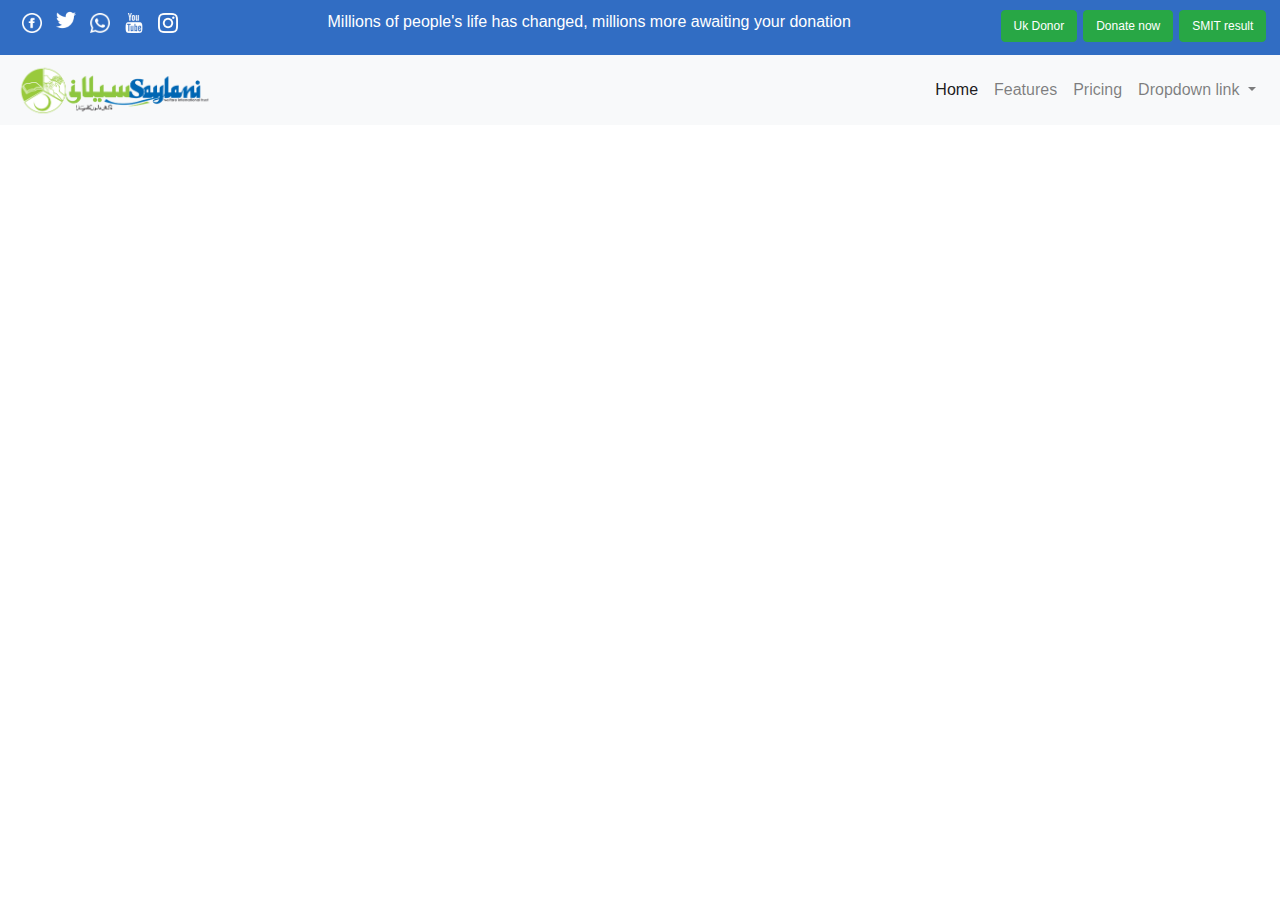
==== index.html @ 1afe6024 "Add files via upload" ====
<!DOCTYPE html>
<html lang="en">
<head>
    <meta charset="UTF-8">
    <meta name="viewport" content="width=device-width, initial-scale=1.0">
    <link rel="stylesheet" href="https://maxcdn.bootstrapcdn.com/bootstrap/4.0.0/css/bootstrap.min.css" integrity="sha384-Gn5384xqQ1aoWXA+058RXPxPg6fy4IWvTNh0E263XmFcJlSAwiGgFAW/dAiS6JXm" crossorigin="anonymous">
    <script src="https://code.jquery.com/jquery-3.2.1.slim.min.js" integrity="sha384-KJ3o2DKtIkvYIK3UENzmM7KCkRr/rE9/Qpg6aAZGJwFDMVNA/GpGFF93hXpG5KkN" crossorigin="anonymous"></script>
    <script src="https://cdnjs.cloudflare.com/ajax/libs/popper.js/1.12.9/umd/popper.min.js" integrity="sha384-ApNbgh9B+Y1QKtv3Rn7W3mgPxhU9K/ScQsAP7hUibX39j7fakFPskvXusvfa0b4Q" crossorigin="anonymous"></script>
    <script src="https://maxcdn.bootstrapcdn.com/bootstrap/4.0.0/js/bootstrap.min.js" integrity="sha384-JZR6Spejh4U02d8jOt6vLEHfe/JQGiRRSQQxSfFWpi1MquVdAyjUar5+76PVCmYl" crossorigin="anonymous"></script>
   <link rel="stylesheet" href="style.css">
    <title>Document</title>
</head>
<body>
        <!-- Header strip -->
        <div class="header-strip row">
            <div class="col col-sm-3 col-md-3 col-lg-3  col-xl-3 social-icons" >
               <div>
                <img src="images/facebook wh.png" alt="Saylani Facebook link">
               </div>
                <img src="images/twitter wh.png" alt="Saylani twitter link">
               <div>
                <img src="images/whatsapp wh.png" alt="Saylani whatsapp link">    
               </div>
               <div>
                <img src="images/youtube wh.png" alt="Saylani youtube link">
               </div>
               <div>
                <img src="images/instagram wh.png" alt="Saylani instagram link">
               </div>
            
            </div>
    
            <div class="col col-sm-6 col-md-6 col-lg-6  col-xl-6">
                <P>
                    Millions of people's life has changed, millions more awaiting your donation
                </P>
    
            </div>
    
            <div class="col col-sm-3 col-md-3 col-lg-3  col-xl-3 buttons">
                <div>
                    <a target="_blank" href="https://www.saylaniwelfare.com/UK-Ramzan" class="btn btn-success"> Uk Donor</a>
                </div>
                <div>
                    <a target="_blank" href="https://www.saylaniwelfare.com/Online-Sadqah" class="btn btn-success">Donate now</a>
                </div>
                <div>
                    <a  target="_blank" href="https://www.saylaniwelfare.com/result" class="btn btn-success">SMIT result</a>
                </div>
            </div>       
        </div>
        <!-- navigation bar -->
<nav class="navbar navbar-expand-lg navbar-light bg-light">
 <img class="Logo" src="images/Saylani-logo.png" alt="Saylani-logo">
  <div class="collapse navbar-collapse" id="navbarNavDropdown">
    <ul class="navbar-nav ml-auto">
      <li class="nav-item active">
        <a class="nav-link" href="#">Home <span class="sr-only">(current)</span></a>
      </li>
      <li class="nav-item">
        <a class="nav-link" href="#">Features</a>
      </li>
      <li class="nav-item">
        <a class="nav-link" href="#">Pricing</a>
      </li>
      <li class="nav-item dropdown">
        <a class="nav-link dropdown-toggle" href="#" id="navbarDropdownMenuLink" data-toggle="dropdown" aria-haspopup="true" aria-expanded="false">
          Dropdown link
        </a>                
        <div class="dropdown-menu" aria-labelledby="navbarDropdownMenuLink1">
            
                <a class="nav-link dropdown-toggle" href="#" id="navbarDropdownMenuLink1" data-toggle="dropdown" aria-haspopup="true" aria-expanded="false">
                  Dropdown link
                </a>                
                <div class="dropdown-menu" aria-labelledby="navbarDropdownMenuLink">
                  <a class="dropdown-item" href="#">hjhj</a>  
                  <a class="dropdown-item" href="#"> fgg</a>
                  <a class="dropdown-item" href="#">  ghgjhgh</a>
                </div>
              
            <a class="dropdown-item" href="#">Action</a>  
            <a class="dropdown-item" href="#">Another action</a>
          <a class="dropdown-item" href="#">Something else here</a>
        </div>
      </li>
    </ul>
  </div>
</nav>
</body>
</html>
---- style.css ----
*{
    margin: 0px ;
    padding: 0px;
}
.header-strip {
    color: white;
    background-color: #316dc3;
    padding-top: 10px;
    padding-bottom: 5px;
}
.social-icons{
    display: flex;
    padding: 0px 10px 0px 30px;
    /* justify-content: space-between; */
  

}
.social-icons img{
    width: 20px;
    height: 20px;
    margin: 0px 7px 0px 7px;
}
.buttons{
    display: flex;
    padding: 0px 10px 0px 30px;
    flex-wrap: wrap;
}
.btn{
    font-size: 12px;
    margin: 0px 3px;
}
.Logo{
    height: 50pxpx;
    width: 200px;

}
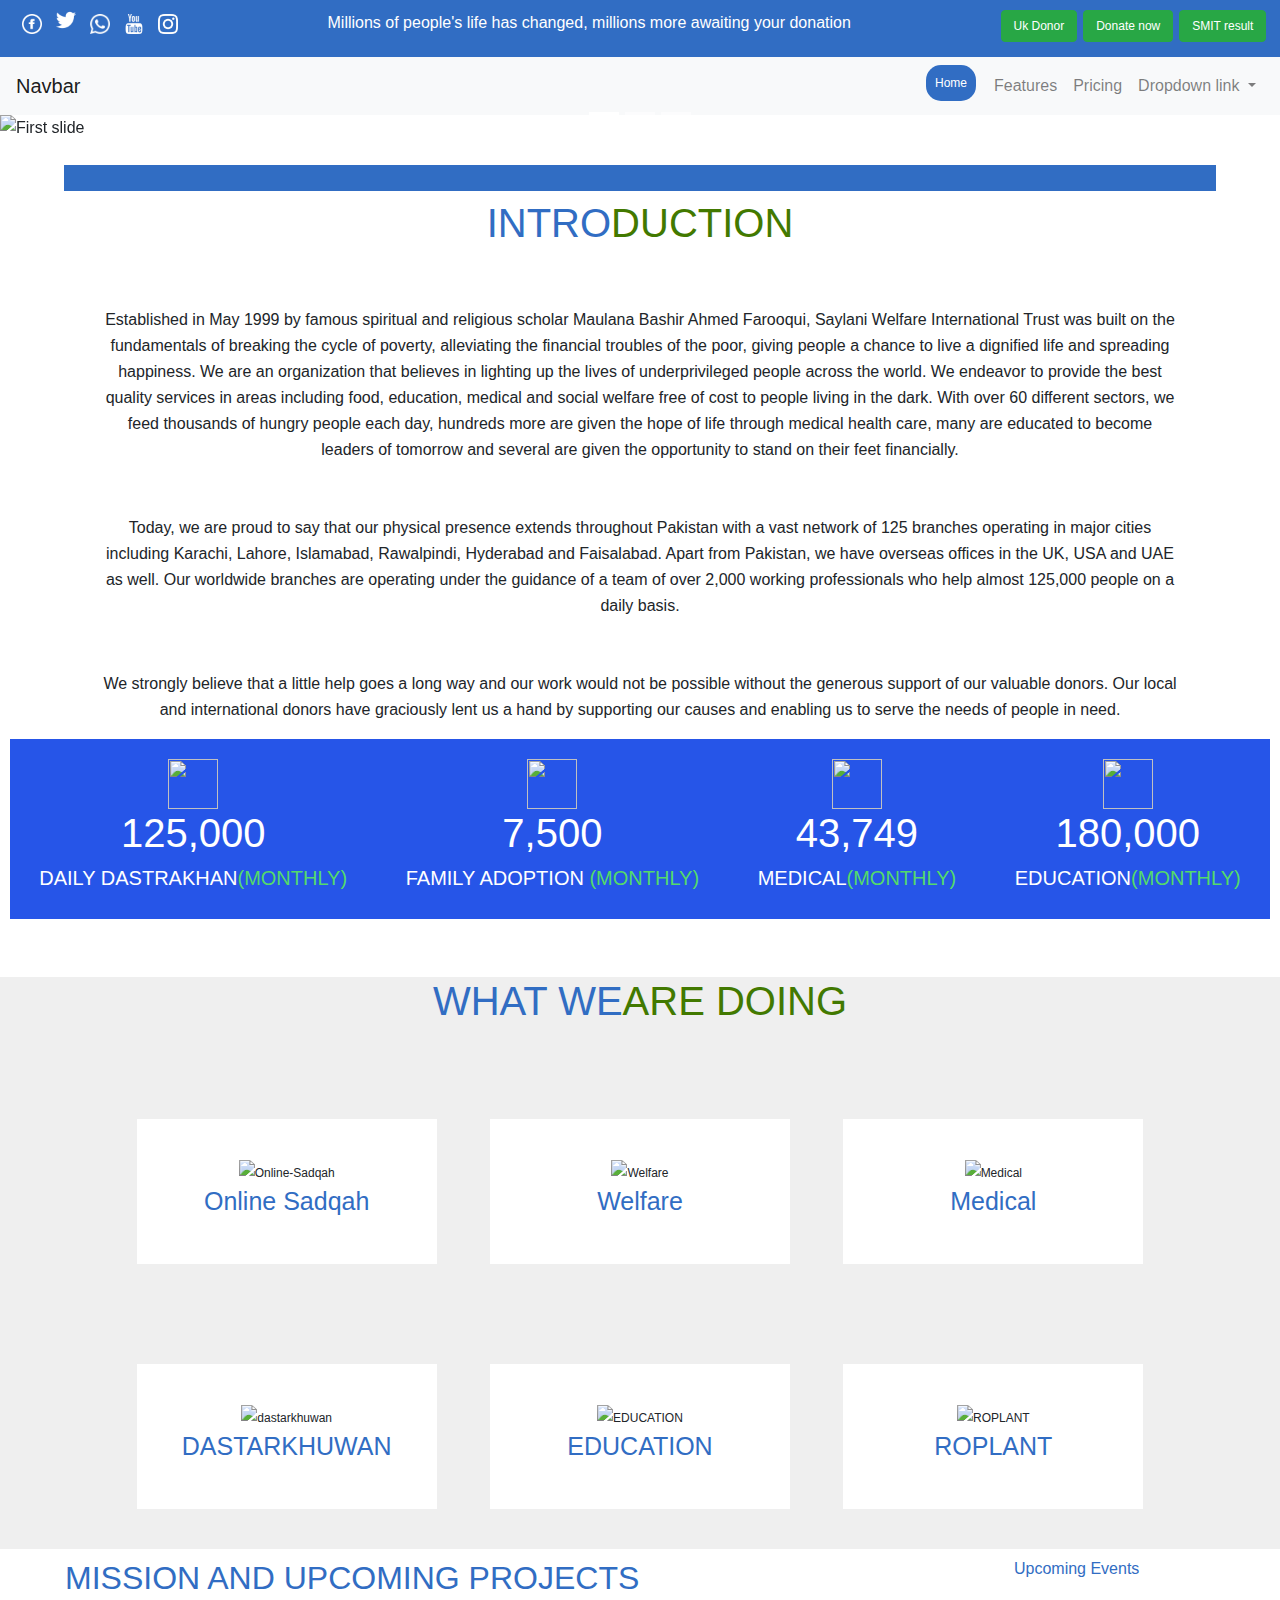
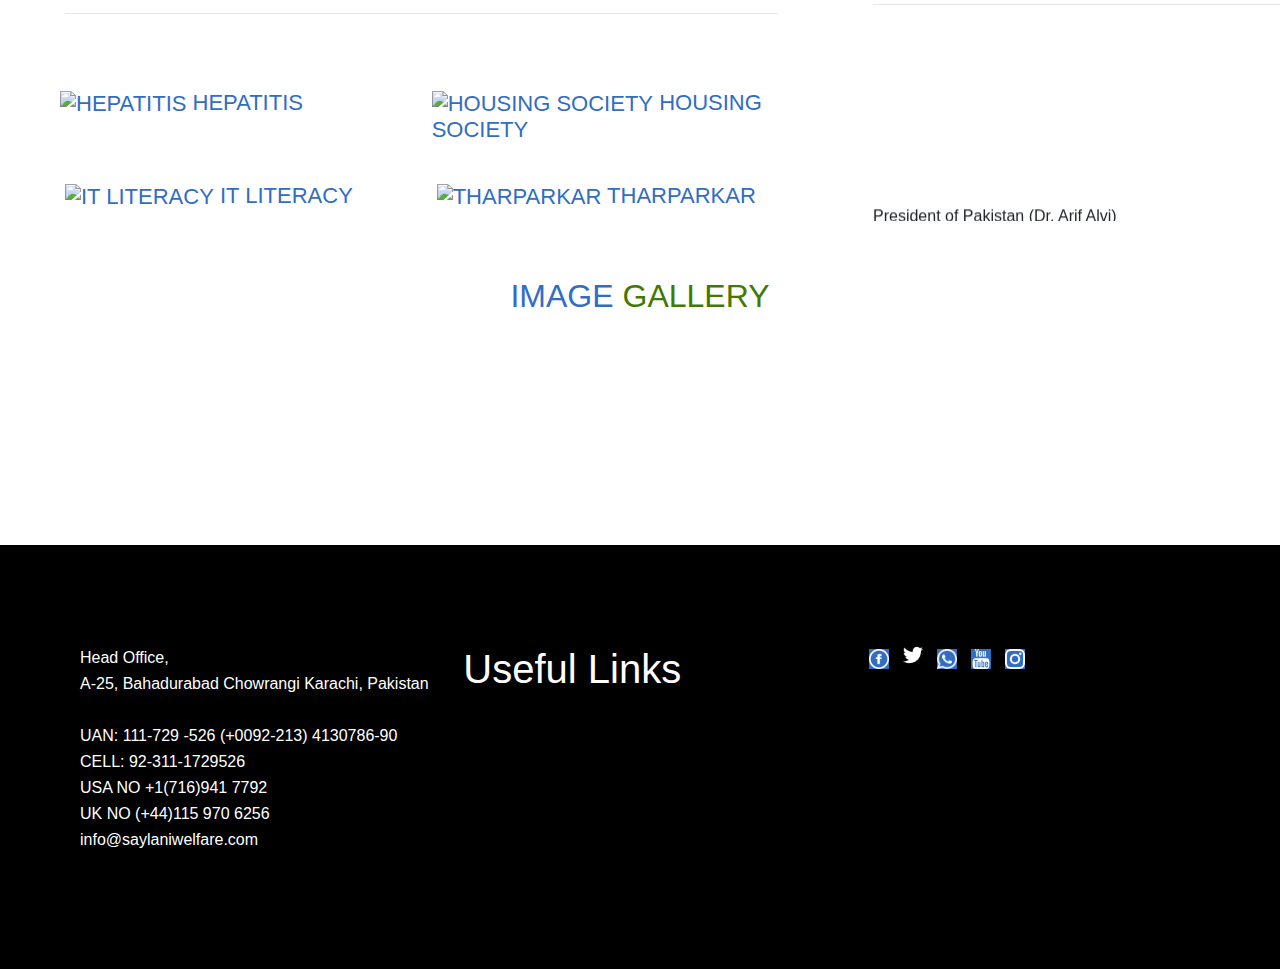
==== commit 78fb83ae: "Add files via upload" ====
--- a/index.html
+++ b/index.html
@@ -1,90 +1,330 @@
 <!DOCTYPE html>
 <html lang="en">
+
 <head>
-    <meta charset="UTF-8">
-    <meta name="viewport" content="width=device-width, initial-scale=1.0">
-    <link rel="stylesheet" href="https://maxcdn.bootstrapcdn.com/bootstrap/4.0.0/css/bootstrap.min.css" integrity="sha384-Gn5384xqQ1aoWXA+058RXPxPg6fy4IWvTNh0E263XmFcJlSAwiGgFAW/dAiS6JXm" crossorigin="anonymous">
-    <script src="https://code.jquery.com/jquery-3.2.1.slim.min.js" integrity="sha384-KJ3o2DKtIkvYIK3UENzmM7KCkRr/rE9/Qpg6aAZGJwFDMVNA/GpGFF93hXpG5KkN" crossorigin="anonymous"></script>
-    <script src="https://cdnjs.cloudflare.com/ajax/libs/popper.js/1.12.9/umd/popper.min.js" integrity="sha384-ApNbgh9B+Y1QKtv3Rn7W3mgPxhU9K/ScQsAP7hUibX39j7fakFPskvXusvfa0b4Q" crossorigin="anonymous"></script>
-    <script src="https://maxcdn.bootstrapcdn.com/bootstrap/4.0.0/js/bootstrap.min.js" integrity="sha384-JZR6Spejh4U02d8jOt6vLEHfe/JQGiRRSQQxSfFWpi1MquVdAyjUar5+76PVCmYl" crossorigin="anonymous"></script>
-   <link rel="stylesheet" href="style.css">
-    <title>Document</title>
+  <meta charset="UTF-8">
+  <meta name="viewport" content="width=device-width, initial-scale=1.0">
+  <link rel="stylesheet" href="https://maxcdn.bootstrapcdn.com/bootstrap/4.0.0/css/bootstrap.min.css"
+    integrity="sha384-Gn5384xqQ1aoWXA+058RXPxPg6fy4IWvTNh0E263XmFcJlSAwiGgFAW/dAiS6JXm" crossorigin="anonymous">
+  <script src="https://code.jquery.com/jquery-3.2.1.slim.min.js"
+    integrity="sha384-KJ3o2DKtIkvYIK3UENzmM7KCkRr/rE9/Qpg6aAZGJwFDMVNA/GpGFF93hXpG5KkN"
+    crossorigin="anonymous"></script>
+  <script src="https://cdnjs.cloudflare.com/ajax/libs/popper.js/1.12.9/umd/popper.min.js"
+    integrity="sha384-ApNbgh9B+Y1QKtv3Rn7W3mgPxhU9K/ScQsAP7hUibX39j7fakFPskvXusvfa0b4Q"
+    crossorigin="anonymous"></script>
+  <script src="https://maxcdn.bootstrapcdn.com/bootstrap/4.0.0/js/bootstrap.min.js"
+    integrity="sha384-JZR6Spejh4U02d8jOt6vLEHfe/JQGiRRSQQxSfFWpi1MquVdAyjUar5+76PVCmYl"
+    crossorigin="anonymous"></script>
+  <link rel="stylesheet" href="style.css">
+  <title>Document</title>
 </head>
+
 <body>
-        <!-- Header strip -->
-        <div class="header-strip row">
-            <div class="col col-sm-3 col-md-3 col-lg-3  col-xl-3 social-icons" >
-               <div>
-                <img src="images/facebook wh.png" alt="Saylani Facebook link">
-               </div>
-                <img src="images/twitter wh.png" alt="Saylani twitter link">
-               <div>
-                <img src="images/whatsapp wh.png" alt="Saylani whatsapp link">    
-               </div>
-               <div>
-                <img src="images/youtube wh.png" alt="Saylani youtube link">
-               </div>
-               <div>
-                <img src="images/instagram wh.png" alt="Saylani instagram link">
-               </div>
-            
-            </div>
+  <!-- Header strip -->
+  <div class="header-strip row  ">
+    <div class="col col-sm-3 col-md-3 col-lg-3  col-xl-3 social-icons">
+      <div>
+        <img src="images/facebook wh.png" alt="Saylani Facebook link">
+      </div>
+      <img src="images/twitter wh.png" alt="Saylani twitter link">
+      <div>
+        <img src="images/whatsapp wh.png" alt="Saylani whatsapp link">
+      </div>
+      <div>
+        <img src="images/youtube wh.png" alt="Saylani youtube link">
+      </div>
+      <div>
+        <img src="images/instagram wh.png" alt="Saylani instagram link">
+      </div>
+
+    </div>
+
+    <div class="col col-sm-6 col-md-6 col-lg-6  col-xl-6">
+      <p>
+        Millions of people's life has changed, millions more awaiting your donation
+      </p>
+
+    </div>
+
+    <div class="col col-sm-3 col-md-3 col-lg-3  col-xl-3 buttons">
+      <div>
+        <a target="_blank" href="https://www.saylaniwelfare.com/UK-Ramzan" class="btn btn-success"> Uk Donor</a>
+      </div>
+      <div>
+        <a target="_blank" href="https://www.saylaniwelfare.com/Online-Sadqah" class="btn btn-success">Donate now</a>
+      </div>
+      <div>
+        <a target="_blank" href="https://www.saylaniwelfare.com/result" class="btn btn-success">SMIT result</a>
+      </div>
+    </div>
+  </div>
+  <!-- navigation bar -->
+  <nav class="navbar navbar-expand-lg navbar-light bg-light">
+    <a class="navbar-brand" href="#">Navbar</a>
+    <button class="navbar-toggler" type="button" data-toggle="collapse" data-target="#navbarNavDropdown"
+      aria-controls="navbarNavDropdown" aria-expanded="false" aria-label="Toggle navigation">
+      <span class="navbar-toggler-icon"></span>
+    </button>
+    <div class="collapse navbar-collapse" id="navbarNavDropdown">
+      <ul class="navbar-nav ml-auto">
+        <li class="nav-item active">
+          <a class="nav-link btn home-btn"  href="#">Home <span class="sr-only">(current)</span></a>
+        </li>
+        <li class="nav-item">
+          <a class="nav-link" href="#">Features</a>
+        </li>
+        <li class="nav-item">
+          <a class="nav-link" href="#">Pricing</a>
+        </li>
+        <li class="nav-item dropdown">
+          <a class="nav-link dropdown-toggle" href="#" id="navbarDropdownMenuLink" data-toggle="dropdown"
+            aria-haspopup="true" aria-expanded="false">
+            Dropdown link
+          </a>
+          <div class="dropdown-menu" aria-labelledby="navbarDropdownMenuLink">
+            <a class="dropdown-item" href="#">Action</a>
+            <a class="dropdown-item" href="#">Another action</a>
+            <a class="dropdown-item" href="#">Something else here</a>
+          </div>
+        </li>
+      </ul>
+    </div>
+  </nav>
+
+  <!-- bootstrap slider -->
+
+  <div class="slider">
+    <div id="carouselExampleIndicators" class="carousel slide" data-ride="carousel">
+      <ol class="carousel-indicators">
+        <li data-target="#carouselExampleIndicators" data-slide-to="0" class="active"></li>
+        <li data-target="#carouselExampleIndicators" data-slide-to="1"></li>
+        <li data-target="#carouselExampleIndicators" data-slide-to="2"></li>
+      </ol>
+      <div class="carousel-inner">
+        <div class="carousel-item active">
+          <img class="d-block w-100" src="images/corona.jpg" alt="First slide">
+        </div>
+        <div class="carousel-item">
+          <img class="d-block w-100" src="images/slider2.png" alt="Second slide">
+        </div>
+        <div class="carousel-item">
+          <img class="d-block w-100" src="images/slider3.png" alt="Third slide">
+        </div>
+      </div>
+      <a class="carousel-control-prev" href="#carouselExampleIndicators" role="button" data-slide="prev">
+        <span class="carousel-control-prev-icon" aria-hidden="true"></span>
+        <span class="sr-only">Previous</span>
+      </a>
+      <a class="carousel-control-next" href="#carouselExampleIndicators" role="button" data-slide="next">
+        <span class="carousel-control-next-icon" aria-hidden="true"></span>
+        <span class="sr-only">Next</span>
+      </a>
+    </div>
+
+  </div>
+  <br>
+  <div class="introduction">
+    <marquee class="strip" width="90%" direction="left"  onmouseover="this.stop()" onmouseout="this.start()" >
+      <span>(News-3 Dated:07-05-2019)</span> Alhamdulillah Saylani Organized 200+ Locations For
+        Iftar And Sehri In This Holy Month.
+      </marquee>
     
-            <div class="col col-sm-6 col-md-6 col-lg-6  col-xl-6">
-                <P>
-                    Millions of people's life has changed, millions more awaiting your donation
-                </P>
-    
-            </div>
-    
-            <div class="col col-sm-3 col-md-3 col-lg-3  col-xl-3 buttons">
-                <div>
-                    <a target="_blank" href="https://www.saylaniwelfare.com/UK-Ramzan" class="btn btn-success"> Uk Donor</a>
-                </div>
-                <div>
-                    <a target="_blank" href="https://www.saylaniwelfare.com/Online-Sadqah" class="btn btn-success">Donate now</a>
-                </div>
-                <div>
-                    <a  target="_blank" href="https://www.saylaniwelfare.com/result" class="btn btn-success">SMIT result</a>
-                </div>
-            </div>       
-        </div>
-        <!-- navigation bar -->
-<nav class="navbar navbar-expand-lg navbar-light bg-light">
- <img class="Logo" src="images/Saylani-logo.png" alt="Saylani-logo">
-  <div class="collapse navbar-collapse" id="navbarNavDropdown">
-    <ul class="navbar-nav ml-auto">
-      <li class="nav-item active">
-        <a class="nav-link" href="#">Home <span class="sr-only">(current)</span></a>
-      </li>
-      <li class="nav-item">
-        <a class="nav-link" href="#">Features</a>
-      </li>
-      <li class="nav-item">
-        <a class="nav-link" href="#">Pricing</a>
-      </li>
-      <li class="nav-item dropdown">
-        <a class="nav-link dropdown-toggle" href="#" id="navbarDropdownMenuLink" data-toggle="dropdown" aria-haspopup="true" aria-expanded="false">
-          Dropdown link
-        </a>                
-        <div class="dropdown-menu" aria-labelledby="navbarDropdownMenuLink1">
-            
-                <a class="nav-link dropdown-toggle" href="#" id="navbarDropdownMenuLink1" data-toggle="dropdown" aria-haspopup="true" aria-expanded="false">
-                  Dropdown link
-                </a>                
-                <div class="dropdown-menu" aria-labelledby="navbarDropdownMenuLink">
-                  <a class="dropdown-item" href="#">hjhj</a>  
-                  <a class="dropdown-item" href="#"> fgg</a>
-                  <a class="dropdown-item" href="#">  ghgjhgh</a>
-                </div>
-              
-            <a class="dropdown-item" href="#">Action</a>  
-            <a class="dropdown-item" href="#">Another action</a>
-          <a class="dropdown-item" href="#">Something else here</a>
-        </div>
-      </li>
-    </ul>
-  </div>
-</nav>
+    <br>
+
+    <h1> <span class="intro">INTRO</span><span class="duction">DUCTION </span> </h1>
+    <img src="images/introimg.png" alt="">
+    <br>
+    <br>
+    <p>
+      Established in May 1999 by famous spiritual and religious scholar Maulana Bashir Ahmed Farooqui, Saylani Welfare
+      International Trust was built on the fundamentals of breaking the cycle of poverty, alleviating the financial
+      troubles of the poor, giving people a chance to live a dignified life and spreading happiness.
+
+      We are an organization that believes in lighting up the lives of underprivileged people across the world. We
+      endeavor to provide the best quality services in areas including food, education, medical and social welfare free
+      of cost to people living in the dark. With over 60 different sectors, we feed thousands of hungry people each day,
+      hundreds more are given the hope of life through medical health care, many are educated to become leaders of
+      tomorrow and several are given the opportunity to stand on their feet financially.
+      <br>
+      <br>
+      <br>
+
+      Today, we are proud to say that our physical presence extends throughout Pakistan with a vast network of 125
+      branches operating in major cities including Karachi, Lahore, Islamabad, Rawalpindi, Hyderabad and Faisalabad.
+      Apart from Pakistan, we have overseas offices in the UK, USA and UAE as well. Our worldwide branches are operating
+      under the guidance of a team of over 2,000 working professionals who help almost 125,000 people on a daily basis.
+      <br>
+      <br>
+      <br>
+
+      We strongly believe that a little help goes a long way and our work would not be possible without the generous
+      support of our valuable donors. Our local and international donors have graciously lent us a hand by supporting
+      our causes and enabling us to serve the needs of people in need.
+    </p>
+  </div>
+  <div class="counter">
+    <div class="dastarkhuwan">
+      <img width="50px " height="50px" src="images/food.png" alt="">
+      <h1>125,000 </h1>
+      <h4>DAILY DASTRAKHAN<span class="green">(MONTHLY)</span></h4>
+    </div>
+    <div class="family">
+      <img width="50px " height="50px" src="images/family.png" alt="">
+      <h1>7,500 </h1>
+      <h4>FAMILY ADOPTION <span class="green">(MONTHLY)</span></h4>
+    </div>
+    <div class="medical">
+      <img width="50px " height="50px" src="images/dr.png" alt="">
+      <h1>43,749 </h1>
+      <h4>MEDICAL<span class="green">(MONTHLY)</span></h4>
+    </div>
+
+    <div class="student">
+      <img width="50px " height="50px" src="images/student.png" alt="">
+      <h1>180,000 </h1>
+      <h4>EDUCATION<span class="green">(MONTHLY)</span> </h4>
+    </div>
+
+  </div>
+  <br> <br>
+  <div class="what-are-we-doing">
+    <h1>
+      <span class="intro">WHAT WE</span><span class="duction">ARE DOING</span></h1>
+    <img src="images/introimg.png" alt="">
+    <div class="container-1">
+      <div class=" Online-Sadqah ">
+
+        <img src="images/onlinesadqah.png" alt="Online-Sadqah">
+        <h1>Online Sadqah</h1>
+      </div>
+      <div class=" Welfare">
+        <img src="images/welfare.png" alt="Welfare">
+        <h1>Welfare</h1>
+      </div>
+      <div class=" Medical">
+        <img src="images/medical.png" alt="Medical">
+        <h1>Medical</h1>
+      </div>
+    </div>
+    <div class="container-2">
+      <div class="DASTRAKHAN ">
+        <img src="images/Dastarkhwan.png" alt="dastarkhuwan">
+        <h1>DASTARKHUWAN</h1>
+      </div>
+      <div class=" education">
+        <img src="images/education.png" alt="EDUCATION">
+        <h1>EDUCATION</h1>
+      </div>
+      <div class=" ROPLANT">
+        <img src="images/ROPLANT.png" alt="ROPLANT">
+        <h1>ROPLANT</h1>
+      </div>
+    </div>
+
+
+  </div>
+  <div class="row">
+    <div class="mission  col-sm-12 col-md-12 col-lg-8 col-xl-8">
+      <h3>
+        MISSION AND UPCOMING PROJECTS
+      </h3>
+      <hr>
+      <div class="row inner-mission " style="font-size:  22px !important">
+        <div class="HEPATITIS col-xs-12 col-sm-6 col-md-6" style="font-size: 22px !important" >
+          <img src="images/Hepatitis.png" alt="HEPATITIS">
+            HEPATITIS
+        </div>
+        <div class=" Housing col-xs-12 col-sm-6 col-md-6" style="font-size: 22px !important" >
+          <img src="images/housing.png" alt="HOUSING SOCIETY">
+            HOUSING SOCIETY
+        </div>
+        <div class="IT col-xs-12 col-sm-6 col-md-6" style="font-size: 22px !important" >
+          <img src="images/IT.png" alt="IT LITERACY">
+            IT LITERACY
+        </div>
+        <div class=" THARPARKARcol-xs-12 col-sm-6 col-md-6" style="font-size: 22px !important">
+          <img src="./images/tharparkar.png" alt="THARPARKAR">
+          THARPARKAR
+        </div>
+      </div>
+   </div>
+   <div class="col-sm-12 col-md-12 col-lg-4 col-xl-4 Upcoming-Events">
+     <h3>Upcoming Events</h3>
+     <hr>
+     <marquee width="250" direction="up" height="200px" scrollamount="2" onmouseover="this.stop()" onmouseout="this.start()" >
+      President of Pakistan (Dr. Arif Alvi) Visited Saylani Welfare International Trust HeadOffice Karachi. <a target="_blank" href="https://www.facebook.com/saylaniwelfare/posts/3135103563182232?__xts__[0]=68.[base64]&__tn__=-R%3E">More Details</a> 
+      <br>
+      <br>
+      Dr Jamil Ahmed (Additional Inspector General of Police) & Atiqmir Visit Saylani Welfare International Trust, Saylani Mass I.T. Training .More Details
+      <br>
+      <br>
+      Saylani Welfare Distributing Ration & Clothes to affected people of Balochistan .More Details
+      <br>
+      <br>
+      Entry Test Accouncement (Graphic Designing & Video Editing/Animation Course) On Sunday 3rd March 2019 @ 11:00Am Vanue: 4rh Floor, Saylani Welfare International Trust HeadOffice Bahadurabad .More Details
+    </marquee>
+   </div>
+  </div> 
+
+  <br>
+  <br>
+  <div class="Image-Gallery">
+    <h2> <span class="intro">IMAGE </span><span class="duction">GALLERY</span>  </h2>
+    <br>
+    <img src="images/introimg.png" alt="">
+    <br>
+    <div class="Img-Container">
+      <div class="img1">
+        <img src="./images/gall1.jpg" alt="">
+      </div>
+      <div class="img2">
+        <img src="images/gall2.jpg" alt="">
+      </div>
+      <div class="img3">
+        <img src="images/gal3.jpg" alt="">
+      </div>
+      <div class="img4"> 
+        <img src="images/gall4.jpg" alt="">
+      </div>
+      <div class="img5">
+        <img src="images/gall5.jpg" alt="">
+      </div>
+    </div>
+  </div>
+  <br>
+  <br>
+  <br>
+  <br>
+  <br>
+  <br>
+  <div class="footer row">
+    <div class="col-md-4 col-lg-4 col-xl-4 col-xs-12 col-sm-12 details">
+      <p>
+        Head Office, <br>
+        A-25, Bahadurabad Chowrangi Karachi, Pakistan <br><br>
+        
+        UAN: 111-729  -526 (+0092-213) 4130786-90 <br> CELL: 92-311-1729526 <br> USA NO +1(716)941 7792 <br> UK NO (+44)115 970 6256 <br> info@saylaniwelfare.com
+      </p>
+    </div>
+    <div class="col-md-4 col-lg-4 col-xl-4 col-xs-12 col-sm-12 useful -links">
+      <h1>Useful Links</h1>
+    </div>
+    <div class="col-md-4 col-lg-4 col-xl-4 col-xs-12 col-sm-12 contact-info ">
+      <div>
+        <img src="images/facebook wh.png" alt="Saylani Facebook link">
+      </div>
+      <img src="images/twitter wh.png" alt="Saylani twitter link">
+      <div>
+        <img src="images/whatsapp wh.png" alt="Saylani whatsapp link">
+      </div>
+      <div>
+        <img src="images/youtube wh.png" alt="Saylani youtube link">
+      </div>
+      <div>
+        <img src="images/instagram wh.png" alt="Saylani instagram link">
+      </div>
+    </div>
+  </div>
 </body>
+
 </html>--- a/style.css
+++ b/style.css
@@ -1,6 +1,7 @@
 *{
     margin: 0px ;
     padding: 0px;
+    line-height: 26px;   
 }
 .header-strip {
     color: white;
@@ -33,4 +34,180 @@
     height: 50pxpx;
     width: 200px;
 
+}
+.strip{
+    background-color: #316dc3;
+    color: white;
+    text-align: center;
+}
+
+.strip span{
+    color:#3be910 ;
+} 
+.introduction{
+    text-align: center;
+} 
+.introduction p{
+    padding: 0px 100px;
+    text-align: center;
+} 
+.intro{
+    color: #316dc3;
+}
+.duction{
+    color: #427900 ;
+}
+.counter{
+
+    background-color:  #2655E8;
+    color: white;
+    display: flex;
+    justify-content: center;
+    text-align: center;
+    flex-wrap: wrap-reverse;
+    justify-content: space-around;
+    padding: 10px 0px;
+    margin: 10px 10px;
+}
+.green{
+    color: #54da6a ;
+
+}
+.counter h4{
+    font-size: 20px ;
+}
+.homebtn{
+    background-color: #316dc3 !important;
+    border-radius: 20px;
+    padding-left : 28px !important; 
+    padding-right: 28px !important;
+}
+.dastarkhuwan,.family,.medical,.student{
+    margin: 10px 10px;
+}
+.about,.services,.future{
+    font-size: 1rem;
+}
+.what-are-we-doing{
+    background-color: rgba(102, 102, 102,.1);
+    padding: 0px 100px;
+    text-align: center;
+} 
+.Online-Sadqah,.Welfare,.Medical{
+    background-color: white;
+    box-shadow: rgba(102, 102, 102,.5);
+    width: 300px;
+    padding: 40px 10px;
+    font-size: 12px;
+    margin-top: 20px;
+}
+
+.container-2,.container-1{
+    
+    box-shadow: rgba(102, 102, 102,.5);
+    padding: 40px 10px;
+    display: flex;
+    justify-content: space-around;
+    
+    flex-wrap: wrap;
+
+}
+.DASTRAKHAN,.education,.ROPLANT{
+    background-color: white;
+    box-shadow: rgba(102, 102, 102,.5);
+    width: 300px;
+    padding: 40px 10px;
+    font-size: 12px;
+    margin-top: 20px;
+}
+.container-2 h1,.container-1 h1{
+    font-size: 25px;
+    color: #316dc3;
+   
+}
+.mission{
+    color: #316dc3;
+    
+    padding: 10px 80px;
+}
+.container-3{
+    box-shadow: rgba(102, 102, 102,.5);
+    padding: 40px 10px;
+    display: flex;
+    justify-content: space-around;
+    
+    flex-wrap: wrap;
+
+}
+.HEPATITIS,.Housing,.IT,.THARPARKAR{
+    background-color: white;
+    box-shadow: rgba(102, 102, 102,.5);
+    /* width: 150px; */
+    padding: 40px 10px;
+    font-size: 32px;
+    margin-top: 20px;
+}
+.IT{
+    padding: 0px 15px !important;
+    margin: 0px !important;
+}
+.Upcoming-Events h3{
+    color: #316dc3 !important;
+    text-align: center;
+    padding: 10px 80px;
+    font-size: 16px;
+    color:grey;
+}
+
+   
+.inner-mission{
+    font-size: 1rem !important;
+}
+.mission h3{
+    font-size: 2rem;
+}.Image-Gallery{
+    text-align: center;
+}
+.Img-Container{
+    display: flex;
+    padding-top: 80px 80px;
+    justify-content: center;
+    flex-wrap: wrap;
+    max-width: 90%;
+    
+}
+.Img-Container img{
+    height: 150px;
+    border: 3px white solid;
+
+}
+.footer{
+    background-color: black;
+    color: white;
+    padding: 100px 80px;
+}
+.contact-info img{
+    width: 20px;
+    height: 20px;
+    margin: 0px 7px 0px 7px;
+}
+.contact-info{
+    display: flex;
+    padding: 0px 10px 0px 30px;
+}
+.nav-item:hover{
+    background-color: #316DC3;
+    color:grey;
+    
+}
+.nav-item{
+    border-radius: 15px;
+}
+.home-btn{
+    background-color: #316DC3 !important;
+    color: white !important;
+    border-radius: 15px;
+    margin-left: 10px;
+    margin-right: 10px;
+  
 }